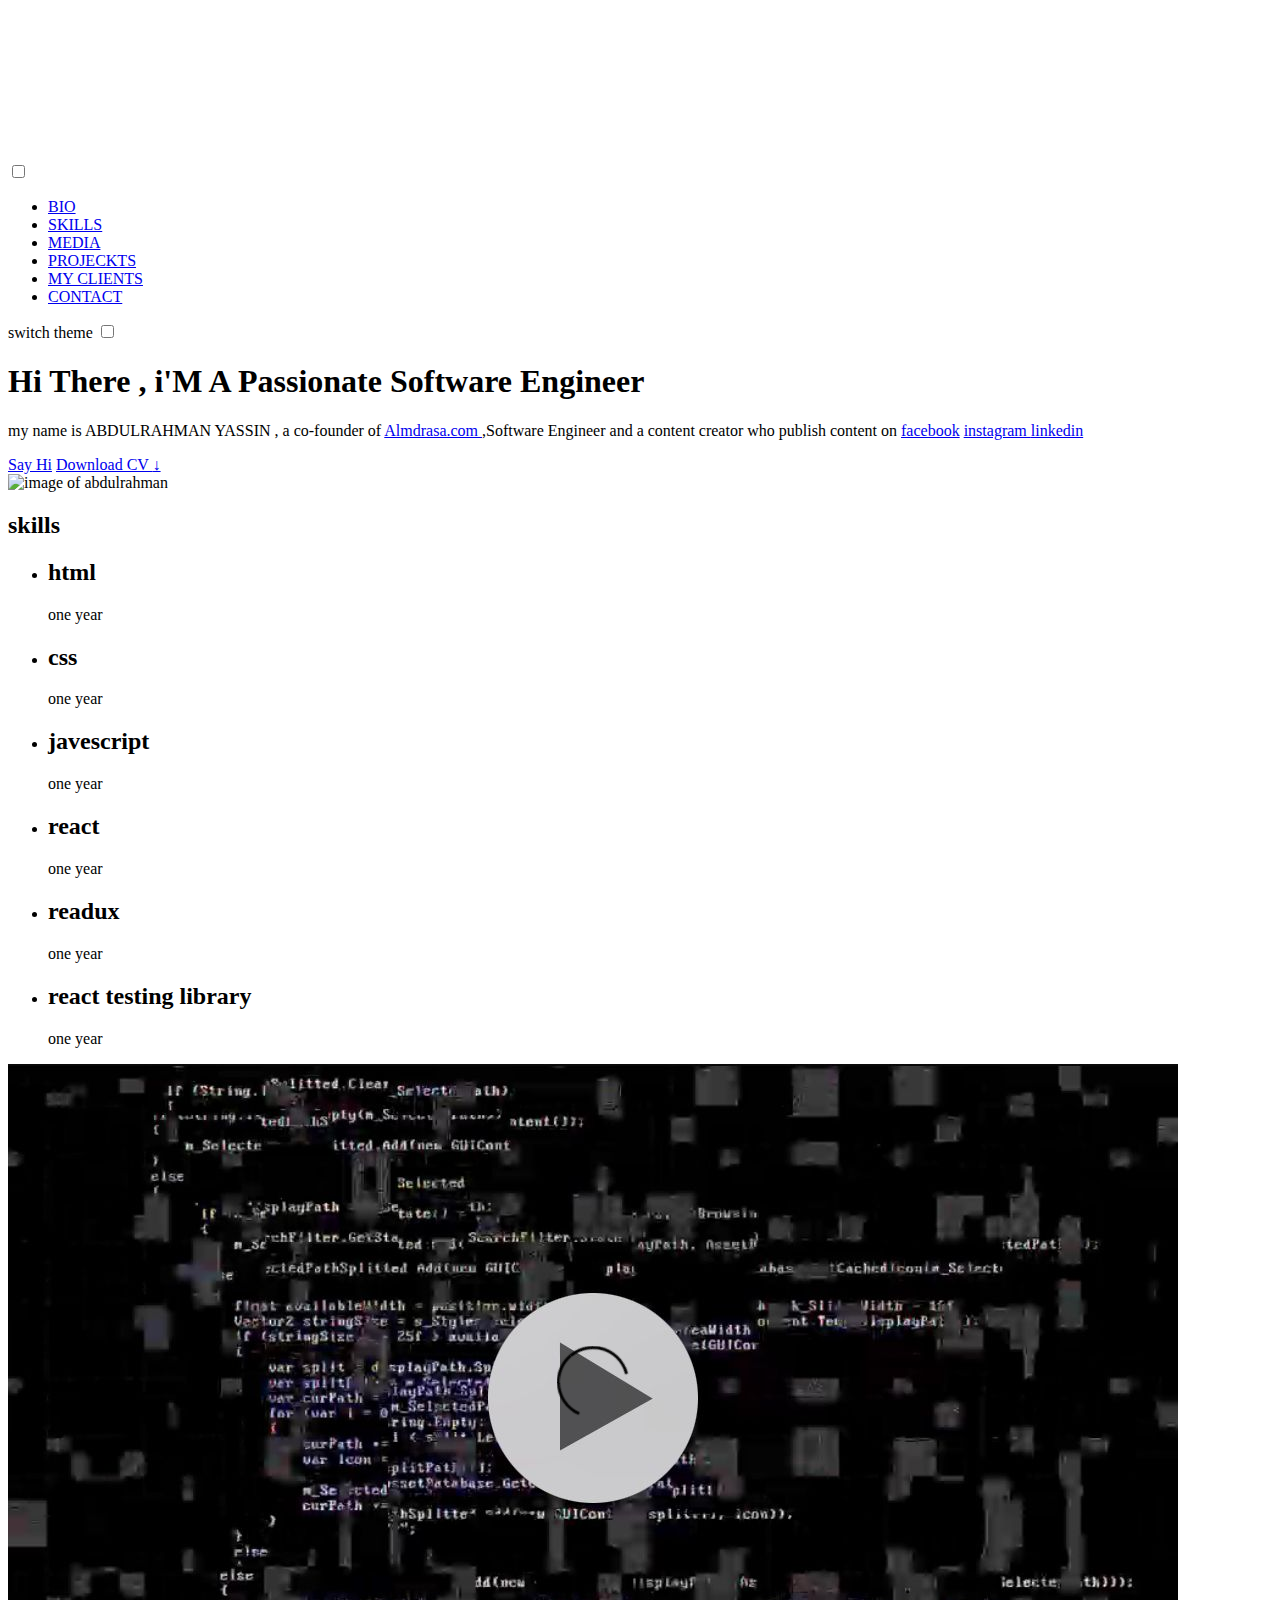
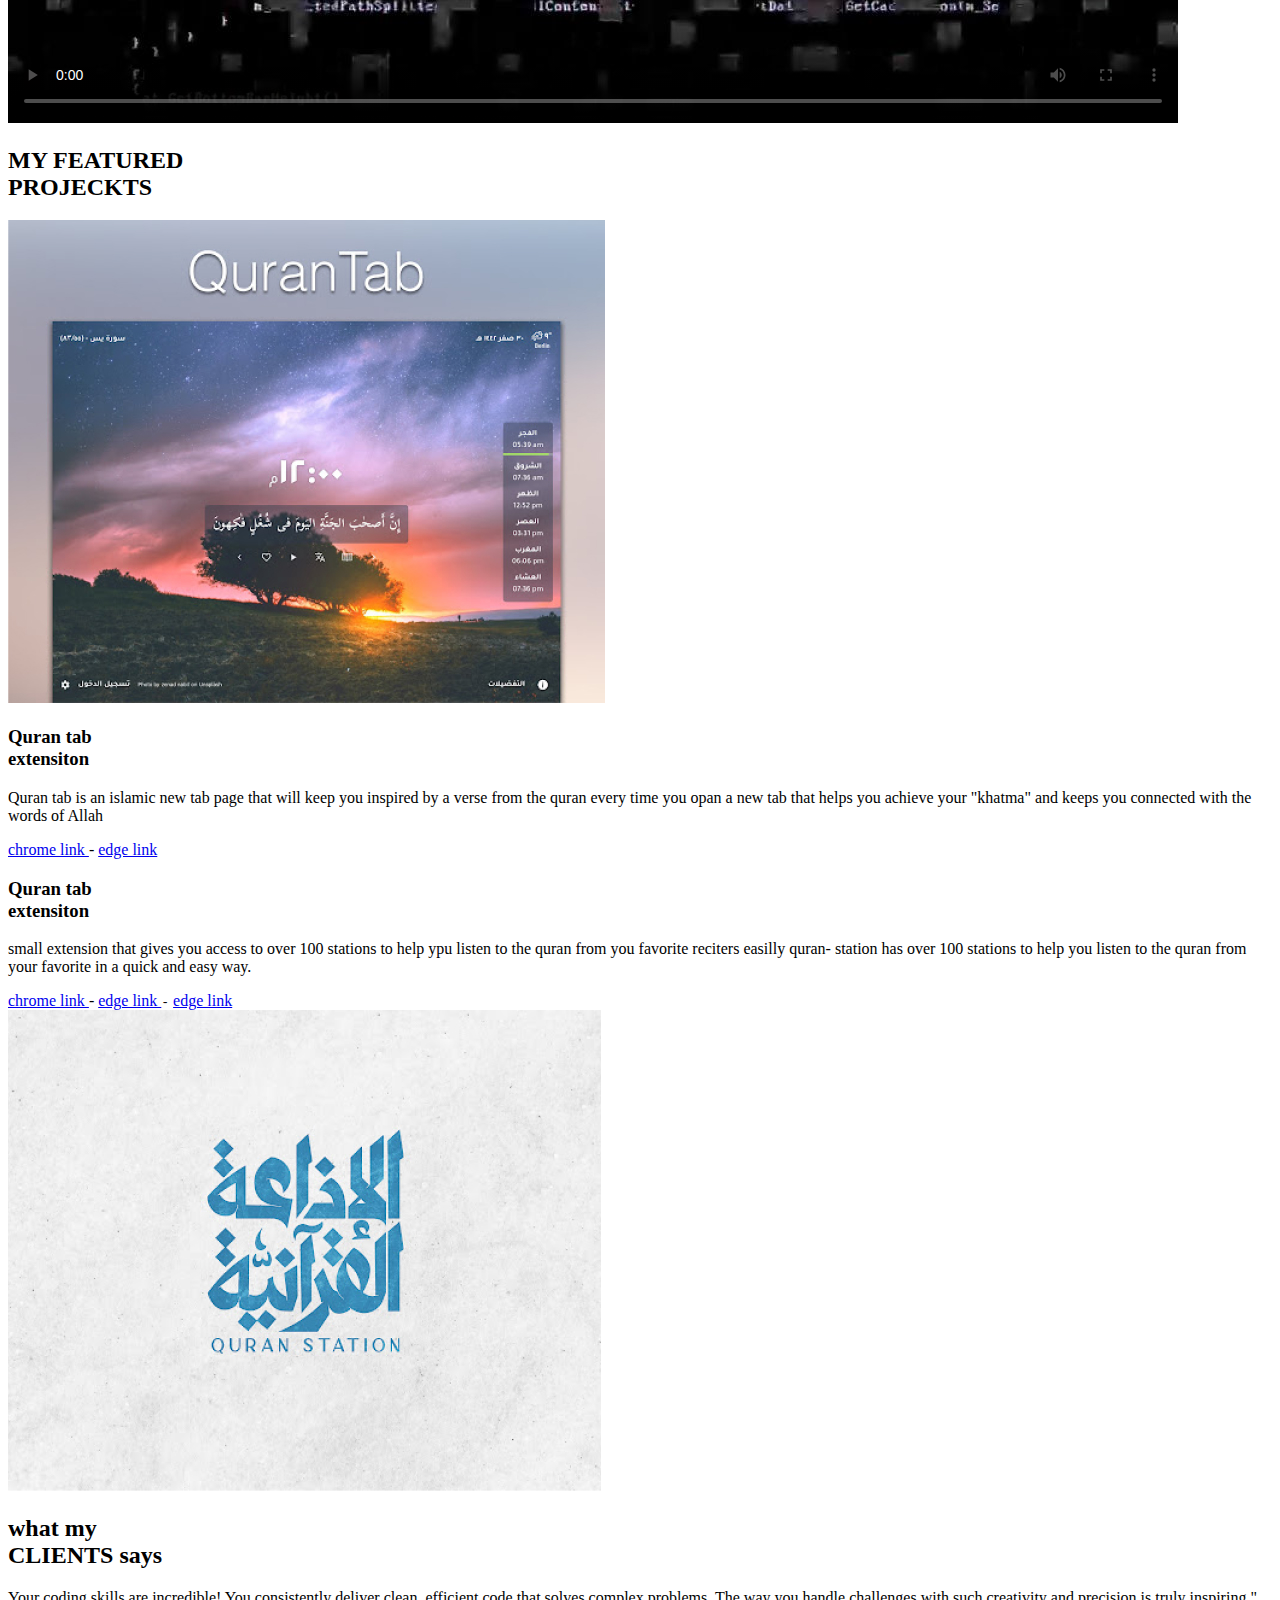
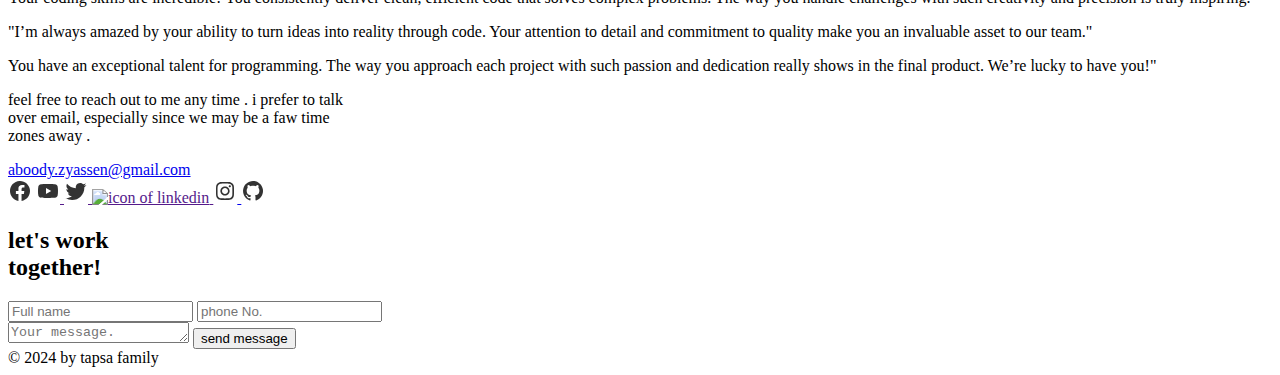
==== index.html @ ac99284f "initialization" ====
<!DOCTYPE html>
<html lang="en">
  <head>
    <meta
    <meta charset="UTF-8" />
    <meta name="viewport" content="width=device-width, initial-scale=1.0" />
    <link rel="preconnect" href="https://fonts.googleapis.com">
     <link rel="preconnect" href="https://fonts.gstatic.com" crossorigin="">
     <link <href="https://fonts.googleapis.com/css2?family=Poppins:wght@400;600&amp;family=Raleway:wght@400;500;600;700&amp;display=swap" rel="stylesheet">
    
     <title>ABDULRAHMANN YASSIN ADAM</title>
     <link rel="stylesheet" href="./style/style.css" />
  </head>
  <body>
    <div class="container">
      <video class="video-loop" autoplay loop muted>
      <source src="47802-451812879_tiny.mp4" type="video/mp4"/>
      </video>
      <header class="header">
        <label class="burger-menu" for="menu">
          <div class="burger-menu__bar"></div>
          <div class="burger-menu__bar"></div>
          <div class="burger-menu__bar"></div>
        </label>
        <input id="menu" class="burger-menu__checkbox" type="checkbox"/>

        <nav class="navigation">
          <ul class="navigation__list">
            <li><a href="#bio" class="navigation__link navigation__bio">BIO</a></li>
            <li><a href="#skills" class="navigation__link navigation__skills">SKILLS</a></li>
            <li><a href="#media" class="navigation__link navigation__media">MEDIA</a></li>
            <li><a href="#PROJECKTS" class="navigation__link navigation__PROJECKTS">PROJECKTS</a></li>
            <li><a href="#CLIENTS" class="navigation__link navigation__CLIENTS"> MY CLIENTS </a></li>
            <li><a href="#contact" class="navigation__link navigation__contact">CONTACT</a></li>
          </ul>
        </nav>


        <div class="toggle__title>
          <h3 class="toggle__title">switch theme</h3>
          <input id="toggle" class="toggle__checkbox" type="checkbox">
          <label class="toggle__label" for="toggle"></label>
        </div>
      </header>
      <section id="bio" class="bio section">
        <div class="bio__data">
        <h1 class="bio__heading"> Hi There , i'M A Passionate Software Engineer </h1>
        <p class="bio__opjective"> my name is <span class="bio__name">ABDULRAHMAN YASSIN </span>, a co-founder of <a href="https://almdrasa.com/" class="bio__almdrasa"> Almdrasa.com </a>
        ,Software Engineer and a content creator who publish content on 
        <a href="https://www.facebook.com/amooryc1?mibextid=LQQJ4d" class="bio__facebook">facebook</a>
        <a href="https://www.instagram.com/_3boil?igsh=enZqejF5NjlxZHA2&utm_source=qr" class="bio__instagram">instagram </a>
        <a href="#" class="bio__Linkedin">linkedin</a>
        </p>
        <a class="bio__links say-hi-link" href="#contact">Say Hi</a>
          <a class="bio__links find-out-link" href="./assets/mohamedAbusreaResume.pdf">
            Download CV <span class="bio__arrow">↓</span>
          </a>
      </div>
      <div class="bio__pic-content">
        <img class="bio__pic" src= "images/WhatsApp Image 2024-08-28 at 23.36.10_ee73be3b1222.png" alt= " image of abdulrahman"></div>
      </section>
      <section id="skills" class="section skills section--with-bg">
        <h2 class="h2-heading">skills</h2>

        <ul class="skills__list">
          <li class="skills_column">
            <h2 class="skills__title">html</h2>
            <span class="skills__years"> one year</span>
          </li>
          <li class="skills_column">
            <h2 class="skills__title">css</h2>
            <span class="skills__years"> one year</span>
          </li>
          <li class="skills_column">
            <h2 class="skills__title">javescript</h2>
            <span class="skills__years"> one year</span>
          </li>
          <li class="skills_column">
            <h2 class="skills__title">react</h2>
            <span class="skills__years"> one year</span>
          </li>
          <li class="skills_column">
            <h2 class="skills__title">readux</h2>
            <span class="skills__years"> one year</span>
          </li>
          <li class="skills_column">
            <h2 class="skills__title">react testing library</h2>
            <span class="skills__years"> one year</span>
          </li>
        </ul>

      </section>
      <section id="media" class="media section">
        <video class="media__video" src="images/27706-365890968_small.mp4" poster="WhatsApp Image 2024-09-02 at 07.08.14_af190441.jpg" controls >
          <source src="images/27706-365890968_small.mp4 " type="images/27706-365890968_small.mp4"></section>
        </video>
      </section>

      <section id="PROJECKTS" class="PROJECKTS section">
        <h2  class="h2-heading">  MY FEATURED <br> PROJECKTS  </h2>

        <div class="projeckts__main">
          <img src="project-1.jpg" alt="quran tab extensiton"/>
          <div class="projeckts__data">
            <h3 class="h3-heading"> Quran tab <br> extensiton</h3>
              <p class="projeckts__description">
                Quran tab is an islamic new tab page that will keep you inspired by a verse from the quran  every time
                 you opan a new tab that helps you achieve your "khatma" and keeps you connected with the words of Allah   
              </p>
              <a href="https://bit.ly/qt-chrome" class="projeckts__links" target="_blank" >chrome link </a>
              <span>-</span>
              <a href="https://bit.ly/qt-chrome" class="projeckts__links" target="_blank"> edge link </a>
          </div>
          <div class="projeckts__data">
            <h3 class="h3-heading"> Quran tab <br> extensiton</h3>
              <p class="projeckts__description">
               small extension that gives you access to over 100 stations to help ypu listen to the quran from you 
               favorite reciters easilly quran- station has over 100 stations to help you listen to the quran from your
               favorite in a quick and easy way.   
              </p>
              <a class="projeckts__link" href="https://bit.ly/qt-chrome" target="_blank" >chrome link </a>
              <span>-</span>
              <a class="projeckts__link" href="https://bit.ly/qt-firefox"  target="_blank"> edge link </a>
              <samp>-</samp>
              <a class="projeckts__link" href="https://bit.ly/quran-station-edge"  target="_blank"> edge link </a>
          </div>
          <img src="project-2.jpg" alt="quran station extensiton"/>
        </div>
      </section>
      <section id="CLIENTS" class="CLIENTS section section--with-bg" ><h2  class="h2-heading">  what my <br> CLIENTS says  </h2>
        <div class="CLIENTS__opinions">
          <div class="CLIENTS__wrappeer">
            <p class="CLIENTS__opinion">
              Your coding skills are incredible! You consistently deliver clean, efficient code that solves complex problems. The way you handle challenges with such creativity and precision is truly inspiring."
            </p>
            <p class="CLIENTS__opinion">
              "I’m always amazed by your ability to turn ideas into reality through code. Your attention to detail and commitment to quality make you an invaluable asset to our team."
            </p>
            <p class="CLIENTS__opinion">
              You have an exceptional talent for programming. The way you approach each project with such passion and dedication really shows in the final product. We’re lucky to have you!"
            </p>

            
          </div>
        </div>
      </section>

      <section id="contact" class="CLIENTS section">    
        <div>
          <p class="contact__description">
            feel free to reach out to me any time . i prefer to talk <br> over email, especially since
              we may be a faw time <br> zones away . 
          </p>

          <a class="contact__email" href="mailto::aboody.zyassen@gmail.com">aboody.zyassen@gmail.com</a>

          <div class="contact__socials">
            <a href="https://www.facebook.com/amooryc1?mibextid=LQQJ4d" class="contact__social">
              <img src="facebook.svg" alt=" icon of facebook"></a>
            <a href="" class="contact__social">
              <img src="youtube.svg" alt=" icon of youtube">
            </a>
            <a href="" class="contact__social">
              <img src="twitter.svg" alt=" icon of twitter">
            </a>
            <a href="" class="contact__social">
              <img src="linkedin.svg" alt=" icon of linkedin">
            </a>
            <a href="https://www.instagram.com/_3boil?igsh=enZqejF5NjlxZHA2&utm_source=qr" class="contact__social">
              <img src="instagram.svg" alt=" icon of instagram">
            </a>
            <a href="https://github.com/Tapsa210" class="contact__social">
              <img src="github.svg" alt=" icon of github">
            </a>
          </div>
        </div>

        <div class="contact__formcontent">
          <h2 class="h2-heading">
            let's work<br>
            together!
          </h2>
          <form action="resuilts.html">
            <div class="contact__inputs">
              <input class="contact__input" type="text" placeholder="Full name" name="full name" required/>
              <input class="contact__input" type="tel" placeholder="phone No." name="telephone" pattern="[0-9]{3}-[0-9]{4}-[0-9]{3}"/>
            </div>
            <textarea class="contact__input contact__textarea " name="dedication" id="dedication" rows="1" placeholder="Your message."></textarea>
            <input class="contact__button" type="submit" value="send message" required>
          </form>
        </div>   
      </section>

      <footer class="footer" >© 2024 by tapsa family</footer>
    </div>
  </body>
</html>
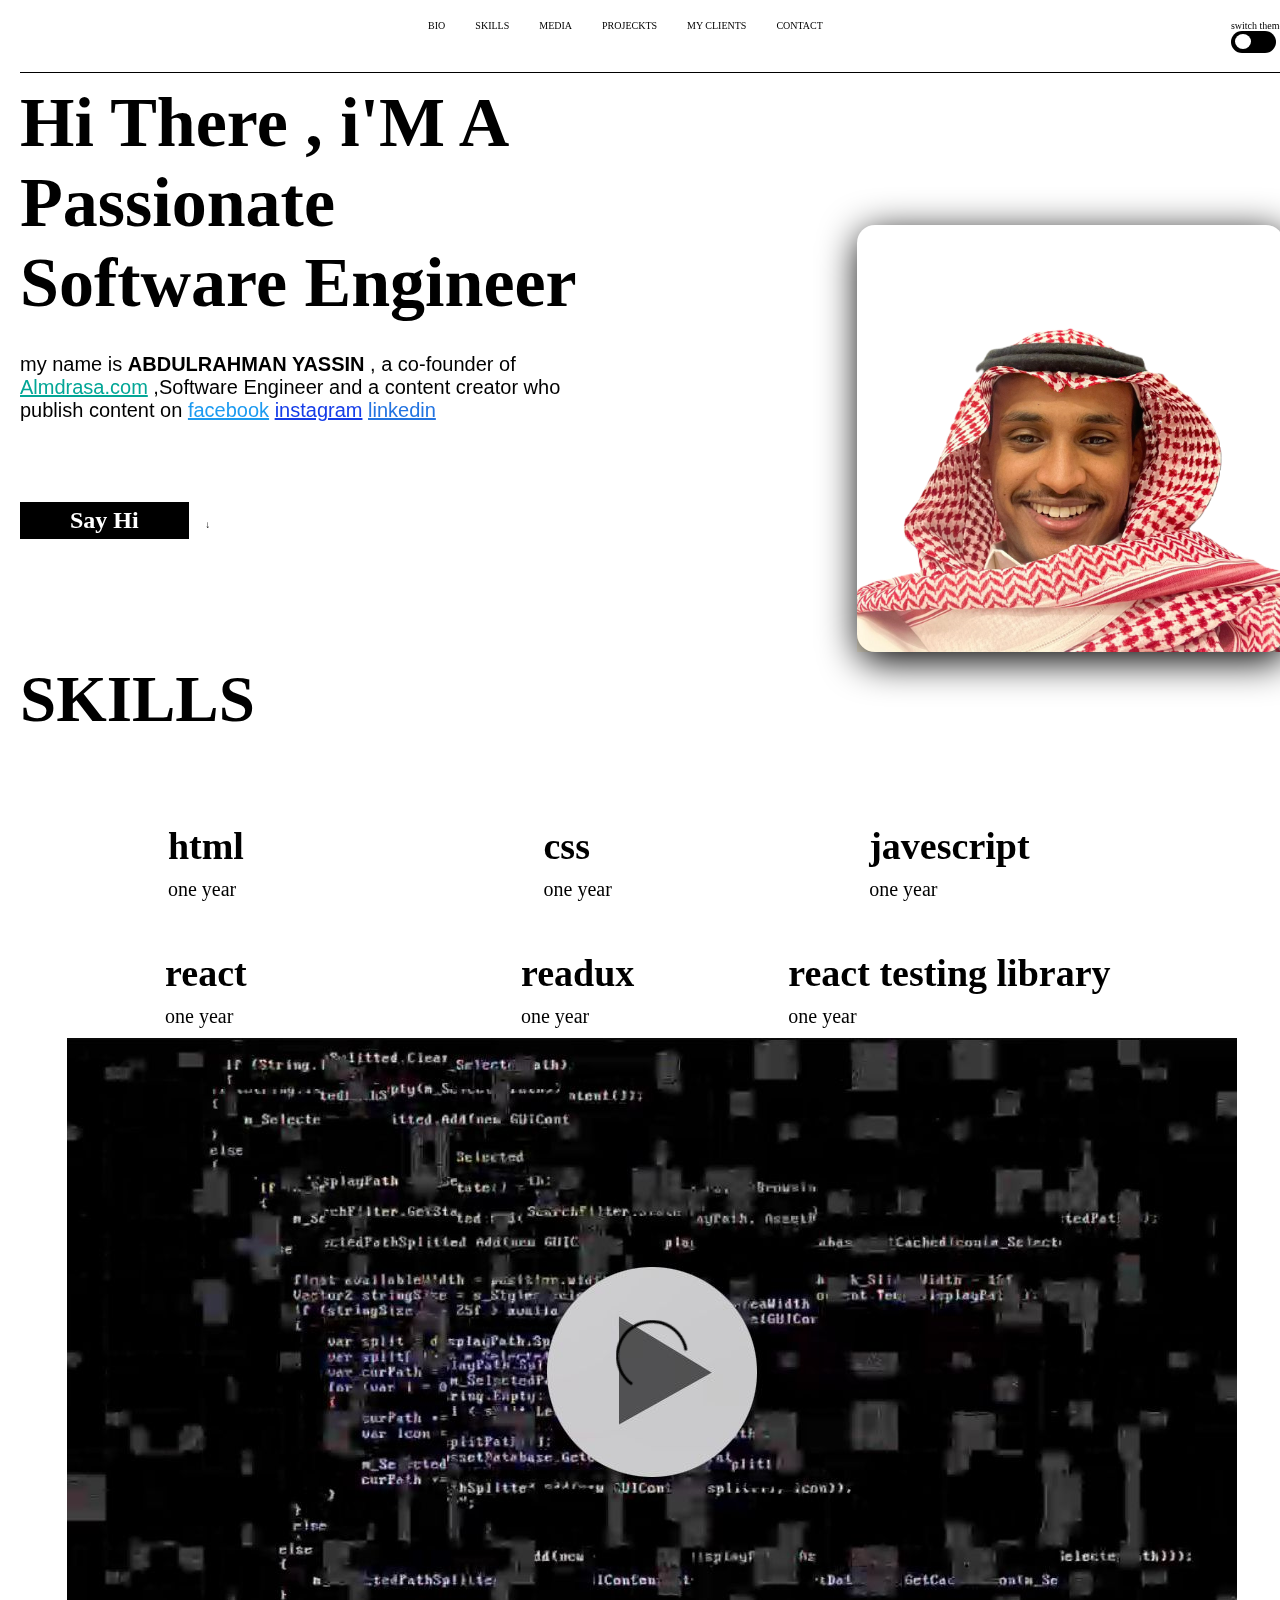
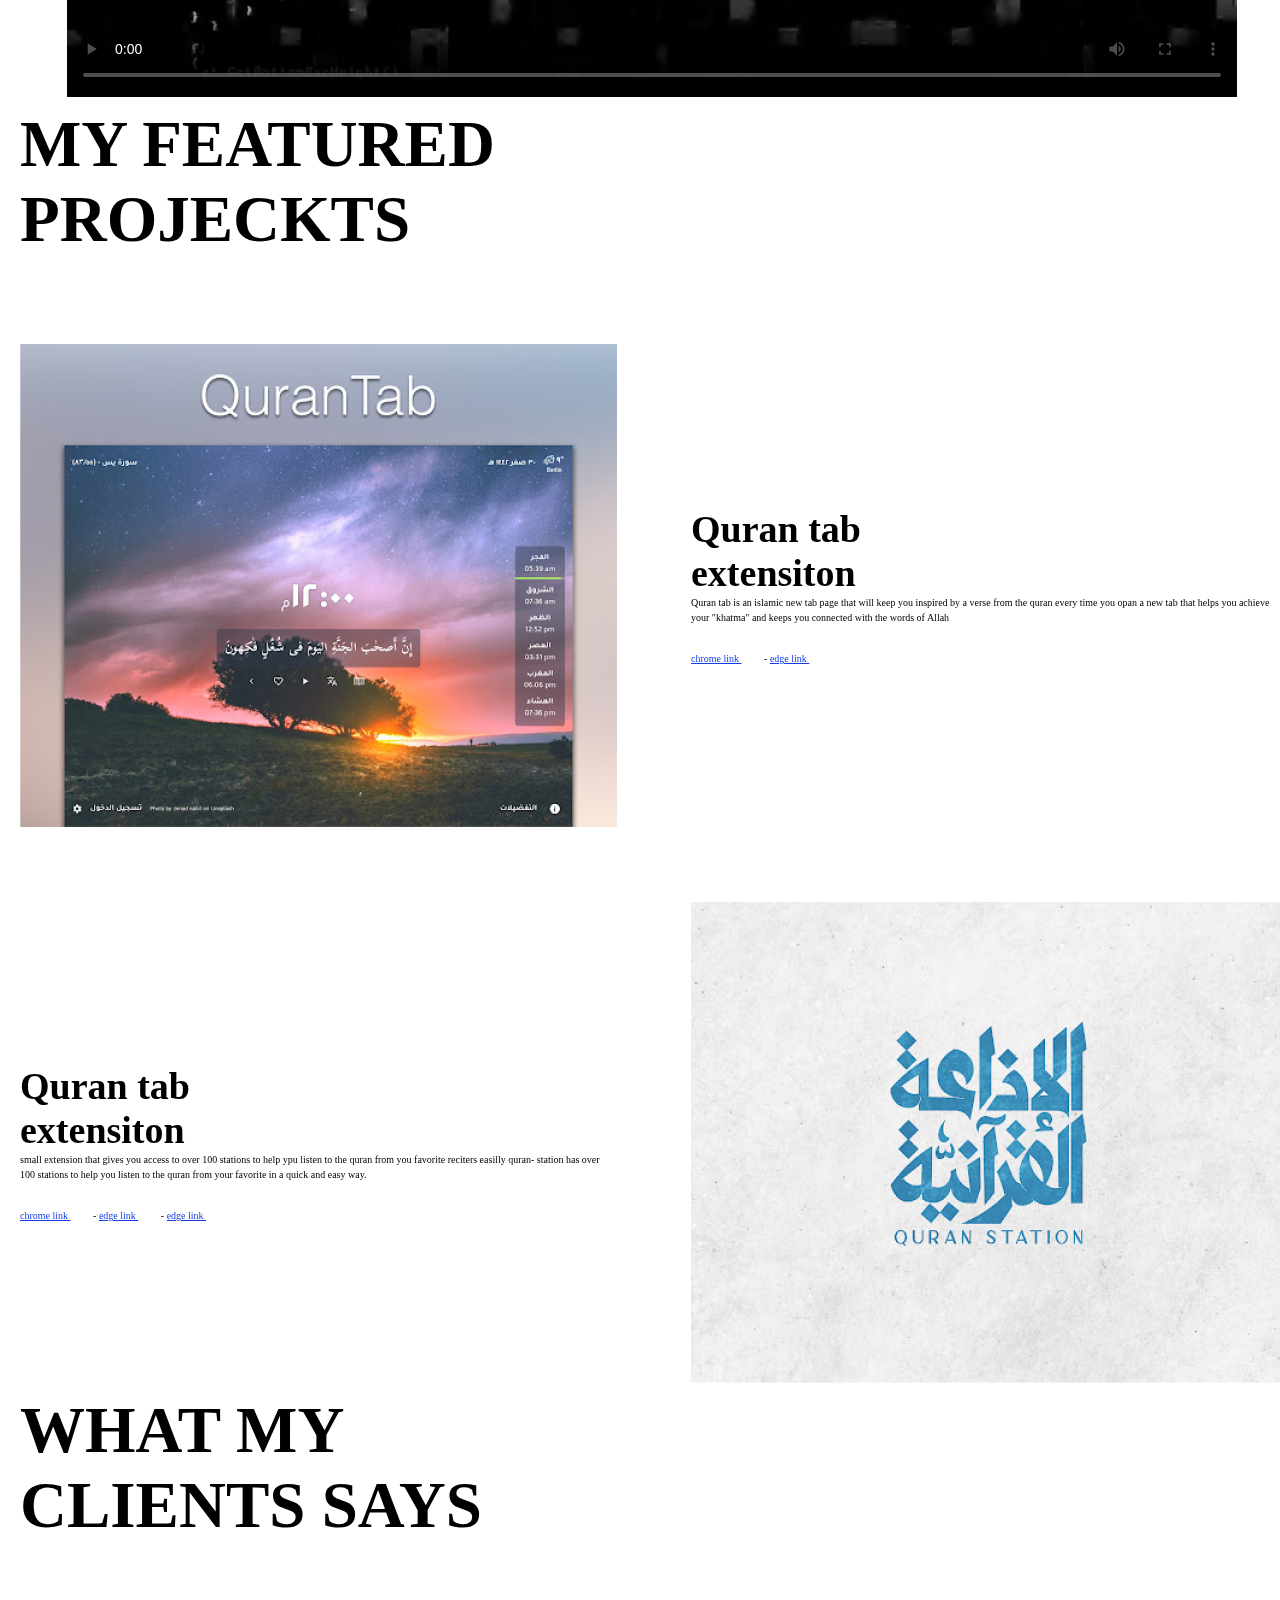
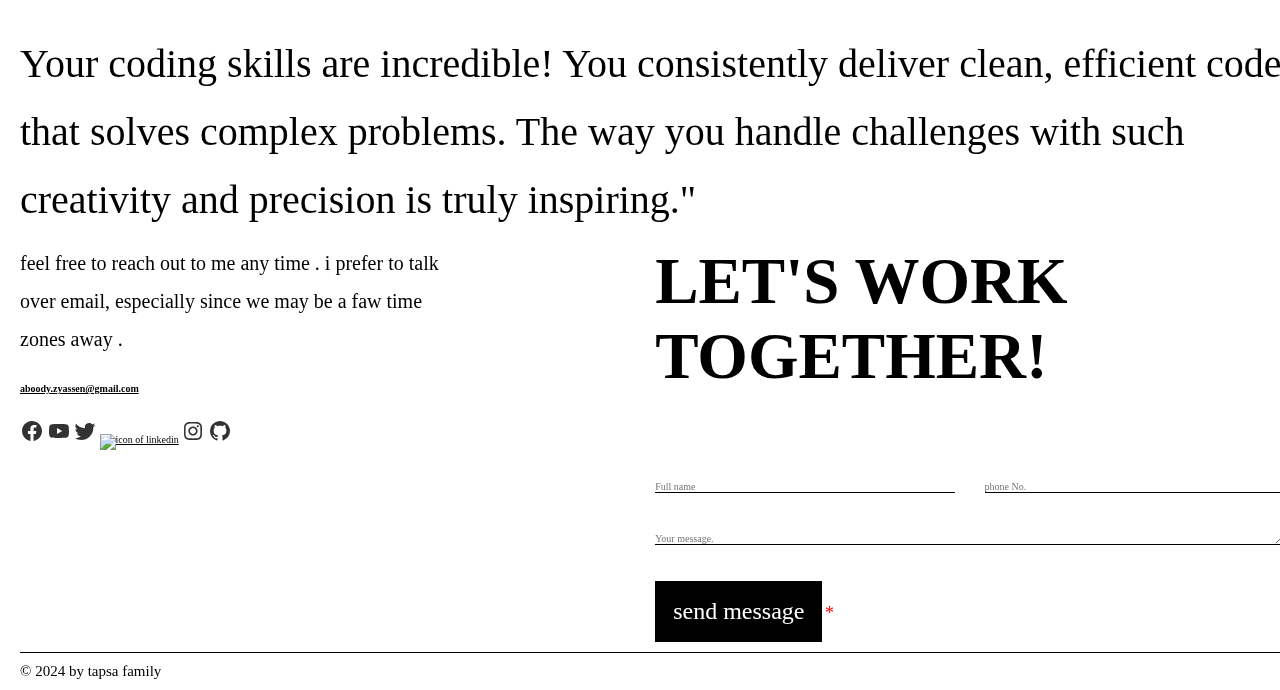
==== commit f643d686: "Update index.html" ====
--- a/index.html
+++ b/index.html
@@ -53,7 +53,7 @@
         </p>
         <a class="bio__links say-hi-link" href="#contact">Say Hi</a>
           <a class="bio__links find-out-link" href="./assets/mohamedAbusreaResume.pdf">
-            Download CV <span class="bio__arrow">↓</span>
+           <a Download CV   href="file:///C:/Users/osama/Desktop/ADAM.CV.pdf"> <span class="bio__arrow">↓</span>
           </a>
       </div>
       <div class="bio__pic-content">
@@ -194,4 +194,4 @@
       <footer class="footer" >© 2024 by tapsa family</footer>
     </div>
   </body>
-</html>+</html>
--- a/style/style.css
+++ b/style/style.css
@@ -0,0 +1,695 @@
+:root {
+  --container-width: 119rem;
+  --gutter: 2rem;
+  --color-black: #000;
+  --color-white: #fff;
+  --color-blue: #2374e1;
+  --color-light-blue: #1d9bf0;
+  --color-dark-blue: #0a66c2;
+  --color-darker-blue: #143ce8;
+  --color-red: #ff0000;
+  --color-green: #03a696;
+  --color-grey: #f6f6f6;
+  --color-dark-green: #42959b;
+  --color-background: var(--color-white);
+  --color-text: var(--color-black);
+  --color-box-img: var(--color-black);
+  --color-link-bg: var(--color-black);
+  --color-input-border: var(--color-black);
+  --font-family-raleway: "Raleway", sans-serif;
+  --font-family-poppins: "Poppins", sans-serif;
+  --font-weight-regular: 400;
+  --font-weight-medium: 500;
+  --font-weight-semi-bold: 600;
+  --font-weight-bold: 700;
+  --font-size-70: 7rem;
+  --font-size-65: 6.5rem;
+  --font-size-40: 4rem;
+  --font-size-38: 3.8rem;
+  --font-size-24: 2.4rem;
+  --font-size-22: 2.2rem;
+  --font-size-20: 2rem;
+  --font-size-18: 1.8rem;
+  --font-size-15: 1.5rem;
+  --transition-timing: 0.3s;
+}
+
+* {
+  margin: 0;
+  padding: 0;
+  font: inherit;
+}
+
+*,
+*::before,
+*::after {
+  box-sizing: border-box;
+}
+
+a {
+  color: inherit;
+  display: inline-block;
+}
+
+button {
+  background-color: transparent;
+  border: none;
+  cursor: pointer;
+  border: 0;
+}
+
+ul,
+ol {
+  list-style: none;
+}
+
+.html {
+  font-size: 63.5%;
+  scroll-behavior: smooth;
+  scroll-padding-top: 11rem;
+}
+body,
+[type="submit"] {
+  font-size: 1.6rem;
+  font-size: var(--font-family-ralewy);
+  background-color: var(--color-background);
+  color: var(--color-text);
+  border: 0;
+}
+.container {
+  display: grid;
+  row-gap: 1rem;
+  margin: 0 auto;
+  max-width: calc(var(--container-width)+ calc(var(--gutter) * 2));
+  padding-inline: var(--gutter);
+}
+.video-loop {
+  position: fixed;
+  top: 0;
+  left: 0;
+  min-width: 100%;
+  min-height: 100%;
+  opacity: 0.08;
+  z-index: -1;
+}
+
+.section {
+  position: relative;
+  display: grid;
+  grid-template-columns: repeat(2, auto);
+  align-items: start;
+}
+
+.section--wiht-bg {
+  /*display: grid;*/
+  padding: 11rem 0;
+}
+
+.section--wiht-bg::before {
+  /*display: grid;*/
+  content: "";
+  position: absolute;
+  height: 100%;
+  width: 100vw;
+  background-color: var(--color-grey #f6f6f6);
+  justify-self: center;
+  z-index: -1;
+}
+
+.h2-heading {
+  font-size: var(--font-size-65);
+  font-weight: var(--font-weight-bold);
+  grid-column: 1/-1;
+  margin-bottom: 8.7rem;
+  text-transform: uppercase;
+}
+
+.h3-heading {
+  font-size: var(--font-size-38);
+  font-weight: var(--font-weight-bold);
+  grid-column: 1/-1;
+  margin-bottom: 2.5 rem;
+}
+
+/*.header {
+      position: relative;
+      padding: 1rem 0 ;
+      display: flex;
+      justify-content: center;
+
+  }
+  .header::before {
+      content: "";
+      position: absolute;
+      height: 100%;
+      width:100vw;
+      border-bottom: 0.1rem solid var(--color-input-border);
+  }*/
+/*end global styles*/
+.header {
+  padding: 2rem 0;
+  position: sticky;
+  top: 0;
+  display: flex;
+  justify-content: space-between;
+  z-index: 1;
+  background-color: var(--color-background);
+}
+
+.header::before {
+  content: "";
+  position: absolute;
+  bottom: 0;
+  width: 100vw;
+  height: 0.1rem;
+  border-bottom: 0.1rem solid var(--color-input-border);
+  z-index: -1;
+  background-color: var(--color-background);
+}
+
+.navigation {
+  transition: var(--transition-timing);
+}
+
+.navigation__list {
+  display: flex;
+  gap: 3rem;
+}
+
+.navigation__link:link,
+.navigation__link:visited {
+  text-decoration: none;
+  font-weight: var(--font-weight-medium);
+}
+
+.navigation__link:hover,
+.navigation__link:active {
+  text-decoration: underline;
+  color: var(--color-text);
+}
+
+.container:has(#bio:target) .navigation__bio {
+  color: var(--color-blue);
+  text-decoration: underline;
+  font-weight: var(--font-weight-bold);
+}
+
+.container:has(#skills:target) .navigation__skills,
+.container:has(#media:target) .navigation__media,
+.container:has(#PROJECKTS:target) .navigation__PROJECKTS,
+.container:has(#CLIENTS:target) .navigation__CLIENTS,
+.container:has(#contact:target) .navigation__contact,
+.container:has(#bio:target) .navigation__bio {
+  color: var(--color-dark-green);
+  text-decoration: underline;
+  font-weight: var(--font-weight-bold);
+}
+
+.burger-menu__checkbox {
+  display: none;
+}
+
+.header {
+  padding: 2rem 0;
+  position: sticky;
+  top: 0;
+  display: flex;
+  justify-content: space-between;
+  z-index: 1;
+  background-color: var(--color-background);
+}
+
+.header::before {
+  content: "";
+  position: absolute;
+  bottom: 0;
+  width: 100vw;
+  height: 0.1rem;
+  border-bottom: 0.1rem solid var(--color-input-border);
+  z-index: -1;
+  background-color: var(--color-background);
+}
+
+.navigation {
+  transition: var(--transition-timing);
+}
+
+.navigation__list {
+  display: flex;
+  gap: 3rem;
+}
+
+.navigation__link:link,
+.navigation__link:visited {
+  text-decoration: none;
+  font-weight: var(--font-weight-medium);
+}
+
+.navigation__link:hover,
+.navigation__link:active {
+  text-decoration: underline;
+  color: var(--color-text);
+}
+
+.container:has(#bio:target) .navigation__bio {
+  color: var(--color-blue);
+  text-decoration: underline;
+  font-weight: var(--font-weight-bold);
+}
+
+.container:has(#skills:target) .navigation__skills,
+.container:has(#media:target) .navigation__media,
+.container:has(#PROJECKTS:target) .navigation__PROJECKTS,
+.container:has(#CLIENTS:target) .navigation__CLIENTS,
+.container:has(#contact:target) .navigation__contact,
+.container:has(#bio:target) .navigation__bio {
+  color: var(--color-dark-green);
+  text-decoration: underline;
+  font-weight: var(--font-weight-bold);
+}
+
+.burger-menu__checkbox {
+  display: none;
+}
+
+/* 1rem = 10px */
+html {
+  font-size: 10px;
+}
+
+.toggle {
+  display: flex;
+  gap: 1rem;
+  margin-left: auto;
+}
+
+.toggle__title {
+  font-weight: var(--font-weight-medium);
+  font-size: var(--font-size-18);
+}
+
+.toggle__checkbox {
+  display: none;
+}
+
+.toggle__label {
+  display: block;
+  position: relative;
+  background-color: var(--color-black);
+  border-radius: 1.5rem;
+  width: 4.5rem;
+  height: 2.2rem;
+  cursor: pointer;
+  padding: 0.3rem 0.4rem;
+  transition: 0.3s;
+}
+
+.toggle__label::after {
+  content: "";
+  width: 1.6rem;
+  height: 1.5rem;
+  border-radius: 50%;
+  display: block;
+  background-color: var(--color-white);
+  transition: 0.3s;
+}
+
+.toggle__checkbox:checked + .toggle__label {
+  background-color: var(--color-white);
+}
+
+.toggle__checkbox:checked + .toggle__label::after {
+  transform: translateX(2.1rem);
+  background-color: var(--color-dark-green);
+}
+
+.bio {
+  -moz-column-gap: 7.4rem;
+  column-gap: 7.4rem;
+  grid-template-columns: repeat(2, 1fr);
+  row-gap: 0;
+}
+
+.bio__heading {
+  font-size: var(--font-size-70);
+  font-weight: var(--font-weight-bold);
+}
+
+.bio__opjective {
+  font-family: var(--font-family-poppins);
+  font-weight: var(--font-weight-reguler);
+  font-size: var(--font-size-20);
+  margin: 3rem 0 8rem;
+}
+
+.bio__name {
+  font-weight: var(--font-weight-bold);
+}
+
+.bio__almdrasa {
+  color: var(--color-green);
+}
+
+.bio__facebook {
+  color: var(--color-light-blue);
+}
+
+.bio__instagram {
+  color: var(--color-darker-blue);
+}
+
+.bio__Linkedin {
+  color: var(--color-blue);
+}
+
+.bio__links {
+  font-size: 2.4rem;
+  font-weight: var(--font-weight-semi-bold);
+  text-decoration: none;
+}
+
+.say-hi-link {
+  background-color: var(--color-black);
+  color: var(--color-white);
+  padding: 0.5rem 5rem;
+}
+
+.find-out-link {
+  padding: 0.7rem 0;
+  margin-inline-start: 1.4rem;
+}
+
+@keyframes jump {
+  0% {
+    transform: translateY(0.5rem);
+  }
+  35% {
+    transform: translateY(-0.5rem);
+  }
+  70% {
+    transform: translateY(0.5rem);
+  }
+  100% {
+    transform: translateY(0);
+  }
+}
+.bio__arrow {
+  display: inline-block;
+  animation: jump 1s infinite alternate ease-in-out;
+}
+
+.bio__pic-content {
+  display: flex;
+  position: relative;
+  align-items: flex-end;
+  justify-self: end;
+}
+
+.bio__pic-content::before {
+  content: "";
+  position: absolute;
+  /* background-color: var(--color-box-img);*/
+  width: 100%;
+  height: 42.7rem;
+  z-index: 1.8rem;
+  border-radius: 1.8rem;
+  box-shadow: 2.17543px 8.7017px 38.0699px rgb(0, 0, 0);
+}
+
+.bio__pic {
+  width: 42.7rem;
+}
+
+.skills__list {
+  display: grid;
+  grid-template-columns: repeat(3, 1fr);
+  row-gap: 5rem;
+  justify-items: center;
+}
+
+.skills__item {
+  transition: var(--transition-timing);
+  -webkit-user-select: none;
+  -moz-user-select: none;
+  user-select: none;
+}
+
+.skills__title {
+  font-size: var(--font-size-38);
+  font-weight: var(--font-weight-semi-bold);
+}
+
+.skills__years {
+  display: inline-block;
+  font-size: var(--font-size-20);
+  margin-top: 1rem;
+}
+
+.skills__column:hover {
+  text-shadow: 0 0 2px var(--color-dark-green);
+}
+
+.media {
+  align-items: center;
+  justify-content: center;
+}
+
+.media__video {
+  max-width: 100%;
+}
+
+.projeckts__main {
+  display: grid;
+  grid-template-columns: repeat(2, 1fr);
+  -moz-column-gap: 7.4rem;
+  column-gap: 7.4rem;
+  row-gap: 7.5rem;
+}
+
+.projeckts__lmg {
+  box-shadow: 0 0 0.5rem rgb(0, 0, 0);
+  max-width: 100%;
+}
+
+.projeckts__data {
+  align-self: center;
+}
+
+.projeckts__description {
+  line-height: 1.5;
+}
+
+.projeckts__link {
+  color: var(--color-darker-blue);
+  font-weight: var(--font-family-poppins);
+  font-weight: var(--font-weight-medium);
+  margin-top: 2.3rem;
+}
+
+.projeckts__links {
+  color: var(--color-darker-blue);
+  font-weight: var(--font-family-poppins);
+  font-weight: var(--font-weight-medium);
+  margin-top: 2.3rem;
+}
+
+.projeckts__link::after {
+  content: "";
+  display: inline-block;
+  width: 1.4rem;
+  height: 1.4rem;
+  background-image: url("external-icon.png");
+  background-size: contain;
+  margin-left: 0.6rem;
+}
+
+.projeckts__links::after {
+  content: "";
+  display: inline-block;
+  width: 1.4rem;
+  height: 1.4rem;
+  background-image: url("external-icon.png");
+  background-size: contain;
+  margin-left: 0.6rem;
+}
+
+.CLIENTS__opinions {
+  grid-column: 1/-1;
+  font-size: var(--font-size-40);
+  line-height: 1.7;
+}
+
+.CLIENTS__wrappeer {
+  display: flex;
+  overflow-x: auto;
+  scroll-snap-type: x mandatory;
+}
+
+.CLIENTS__opinion {
+  flex-basis: 100%;
+  flex-shrink: 0;
+  scroll-snap-align: start;
+}
+
+.contact {
+  grid-template-columns: repeat(2, 1fr);
+  -moz-column-gap: 20rem;
+  column-gap: 20rem;
+  align-items: center;
+}
+
+.contact__description {
+  font-size: var(--font-size-20);
+  line-height: 1.9;
+}
+
+.contact__email {
+  font-weight: var(--font-weight-bold);
+  margin: 2.5rem 0;
+}
+
+.contact__social {
+  transition: var(--transition-timing);
+}
+
+.contact__social:hover {
+  transform: scale(1.2);
+}
+
+.contact__inputs {
+  display: flex;
+  gap: 3rem;
+}
+
+.contact__input {
+  border: 0;
+  outline: 0;
+  border-bottom: 0.1rem solid var(--color-input-border);
+  flex: 1;
+}
+
+.contact__textarea {
+  width: 100%;
+  margin-top: 4rem;
+}
+
+.contact__button {
+  border: 0;
+  background-color: var(--color-link-bg);
+  color: var(--color-white);
+  padding: 1.7rem 1.8rem;
+  font-weight: var(--font-weight-medium);
+  font-size: var(--font-size-24);
+  margin-top: 3.4rem;
+}
+
+form:invalid::after {
+  content: "*";
+  font-size: var(--font-size-18);
+  color: #ff0000;
+}
+
+.footer {
+  padding: 1rem 0;
+  font-size: var(--font-size-15);
+  border-top: 0.1rem solid var(--color-black);
+}
+
+html:has(.toggle__checkbox:checked) {
+  --color-background: var(--color-black);
+  --color-text: var(--color-white);
+  --color-box-img: var(--color-green);
+  --color-link-bg: var(--color-green);
+  --color-input-border: var(--color-white);
+  --color-grey: #000000;
+}
+
+@media (mix-width: 1000px) {
+  html {
+    font-size: 8px;
+  }
+}
+@media (max-width: 800px) {
+  .container {
+    row-gap: 8rem;
+  }
+  .section {
+    grid-template-columns: 1fr;
+  }
+  .bio__pic-content {
+    grid-row: 1;
+    justify-self: center;
+    margin-bottom: 4rem;
+  }
+  .skills__list {
+    grid-template-columns: repeat(2, 1fr);
+  }
+  .projeckts__data:nth-of-type(2) {
+    order: 1;
+  }
+  .projeckts__main {
+    grid-template-columns: 1fr;
+    row-gap: 6rem;
+    justify-items: center;
+  }
+  .CLIENTS__opinion {
+    font-size: var(--font-size-24);
+  }
+  .contact__formConteent {
+    order: -1;
+  }
+}
+@media (max-width: 500px) {
+  .header {
+    padding: 0;
+  }
+  .header::before {
+    z-index: -1;
+  }
+  .bio__pic {
+    width: 100%;
+  }
+  .burger-menu {
+    display: flex;
+    flex-direction: column;
+    cursor: pointer;
+    gap: 0.75rem;
+    z-index: 0;
+    align-self: center;
+  }
+  .burger-menu__bar {
+    height: 0.3rem;
+    width: 4.375rem;
+    background-color: var(--color-text);
+    transition: var(--transition-timing);
+  }
+  .header:has(.burger-menu__checkbox:checked) .burger-menu__bar:nth-child(1) {
+    transform: translateY(10px) rotate(40deg);
+  }
+  .header:has(.burger-menu__checkbox:checked) .burger-menu__bar:nth-child(2) {
+    opacity: 0;
+    visibility: hidden;
+  }
+  .header:has(.burger-menu__checkbox:checked) .burger-menu__bar:nth-child(3) {
+    transform: translateY(-10px) rotate(-40deg);
+  }
+  .burger-menu__checkbox:checked + .navigation {
+    top: 100%;
+  }
+  .navigation {
+    position: absolute;
+    /*width: 100vw;*/
+    /*background-color: var(--color-white);*/
+    top: 0;
+    padding: 3rem 0;
+    border-bottom: 0.1rem solid var(--color-text);
+    z-index: -1;
+  }
+  .navigation__list {
+    justify-content: center;
+  }
+  .toggle {
+    padding: 3rem 0;
+    z-index: 1;
+  }
+} /*# sourceMappingURL=style.css.map */
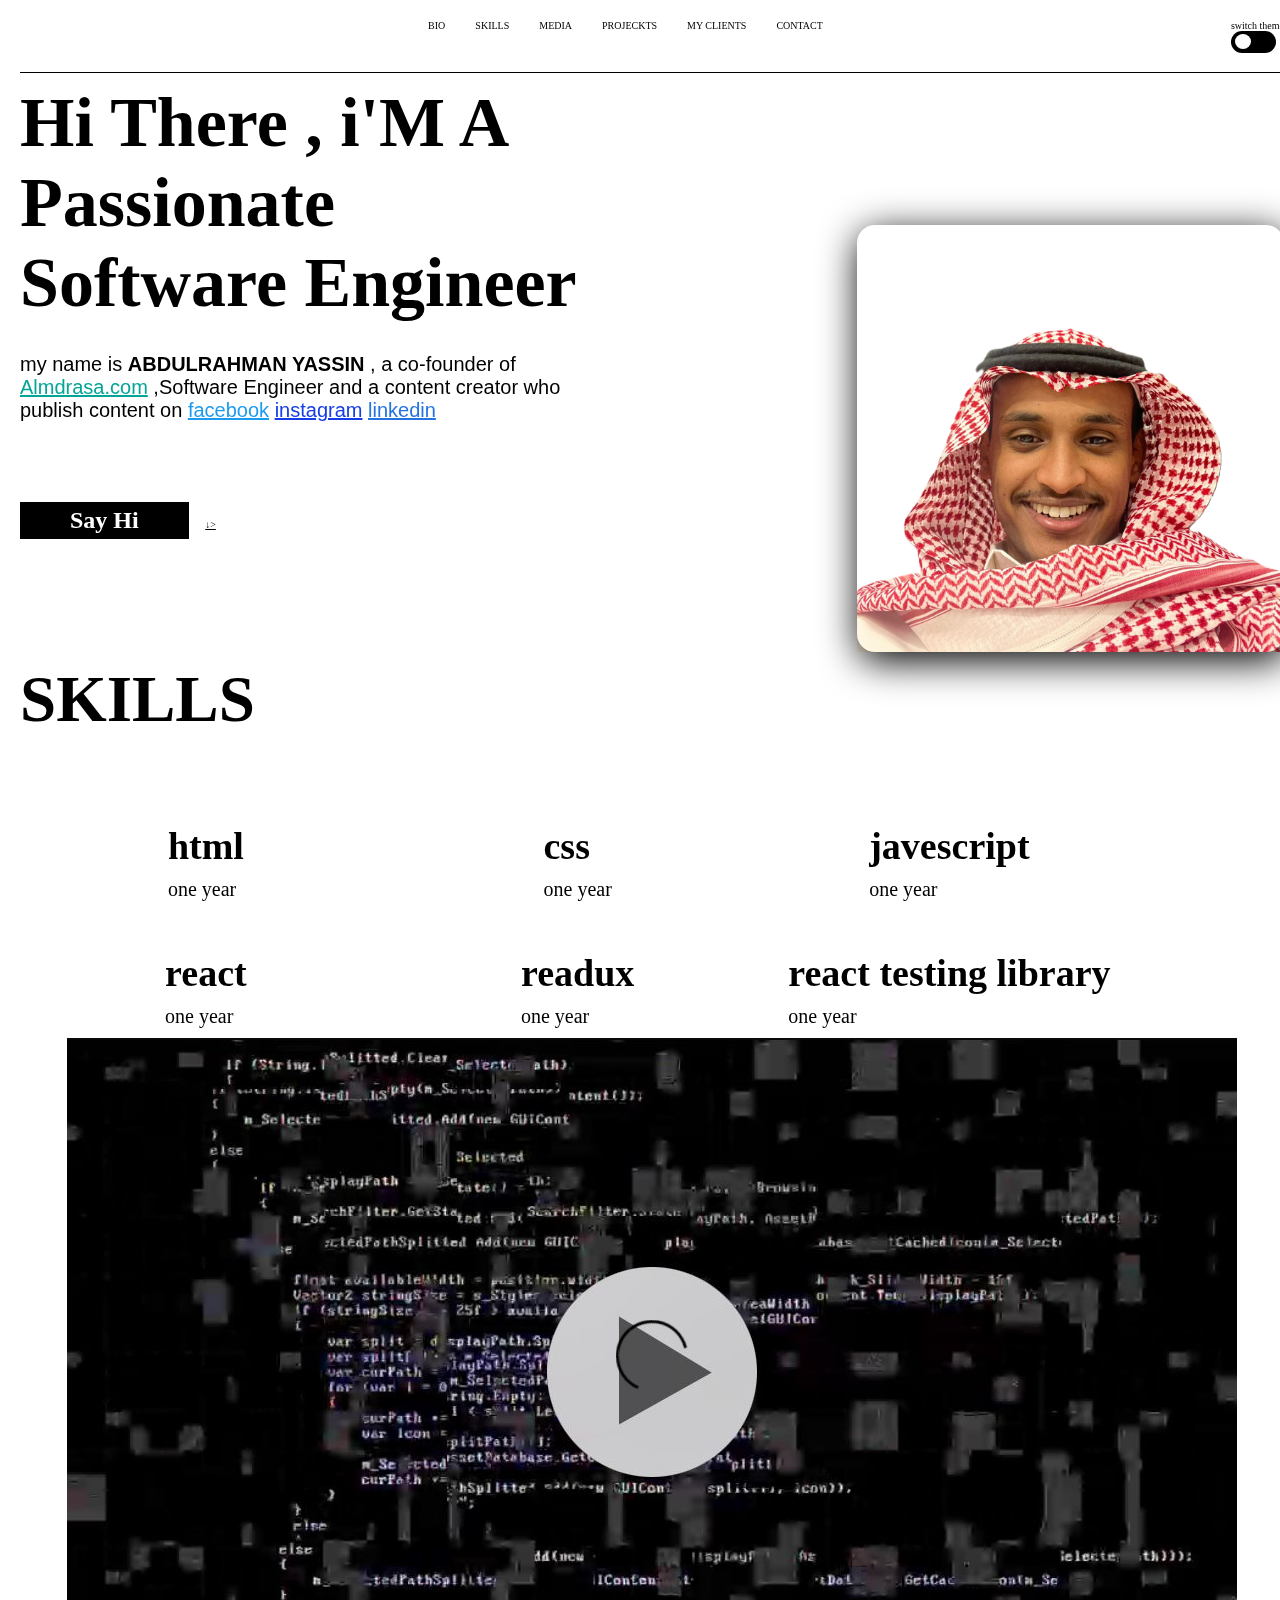
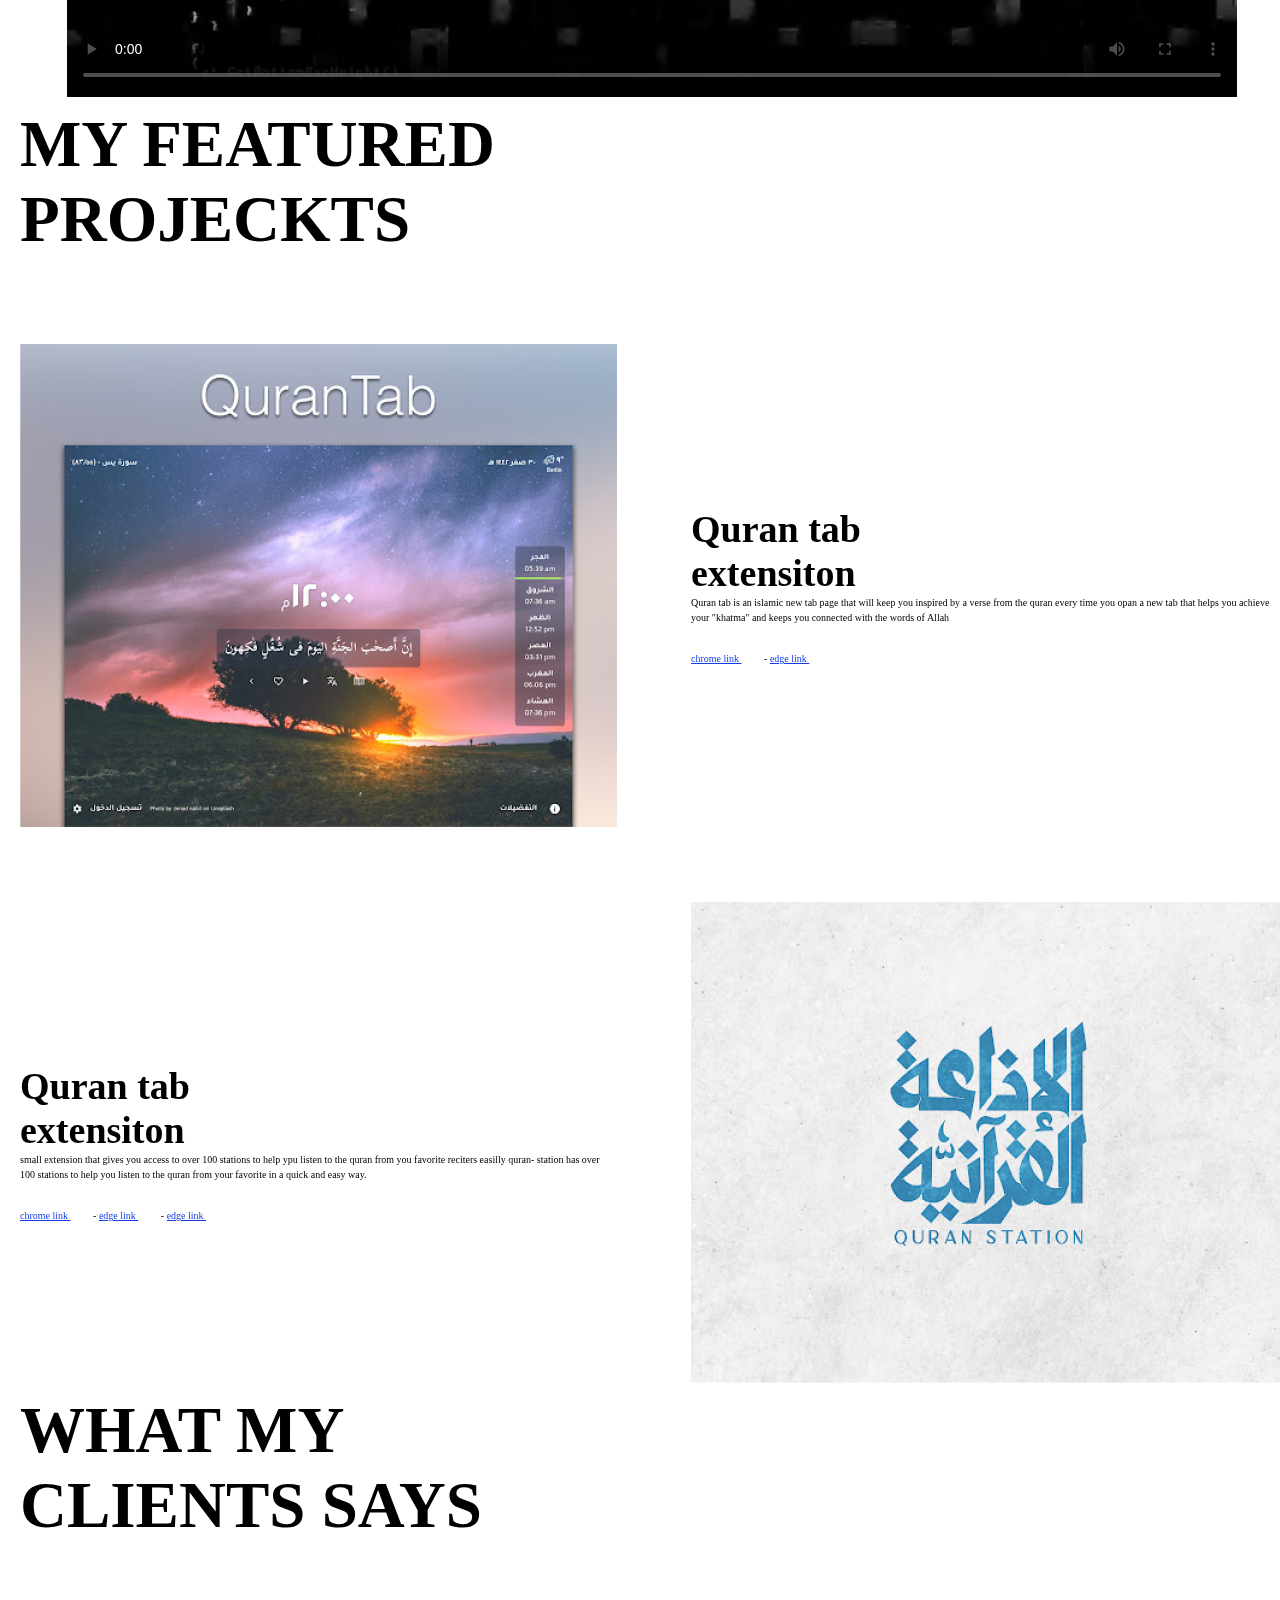
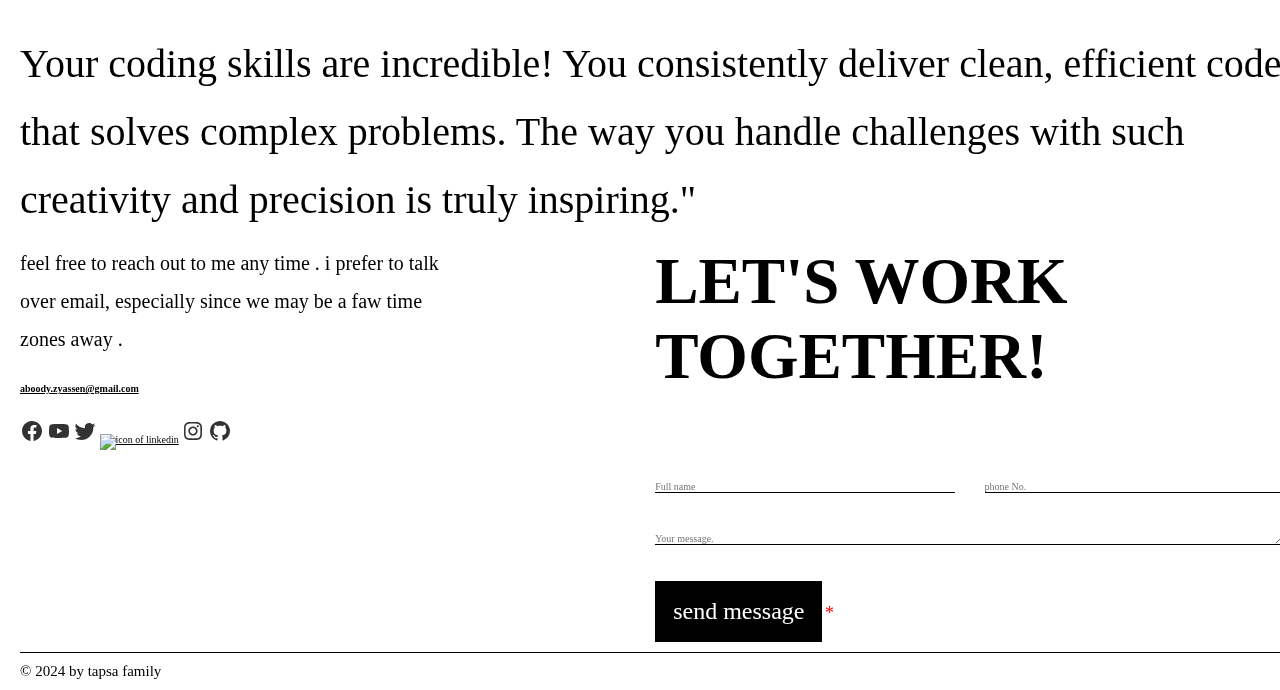
==== commit 79aa907c: "Update index.html" ====
--- a/index.html
+++ b/index.html
@@ -53,7 +53,7 @@
         </p>
         <a class="bio__links say-hi-link" href="#contact">Say Hi</a>
           <a class="bio__links find-out-link" href="./assets/mohamedAbusreaResume.pdf">
-           <a Download CV   href="file:///C:/Users/osama/Desktop/ADAM.CV.pdf"> <span class="bio__arrow">↓</span>
+           <a Download CV   href="file:///C:/Users/osama/Desktop/ADAM.CV.pdf" <span class="bio__arrow">↓</span>>
           </a>
       </div>
       <div class="bio__pic-content">
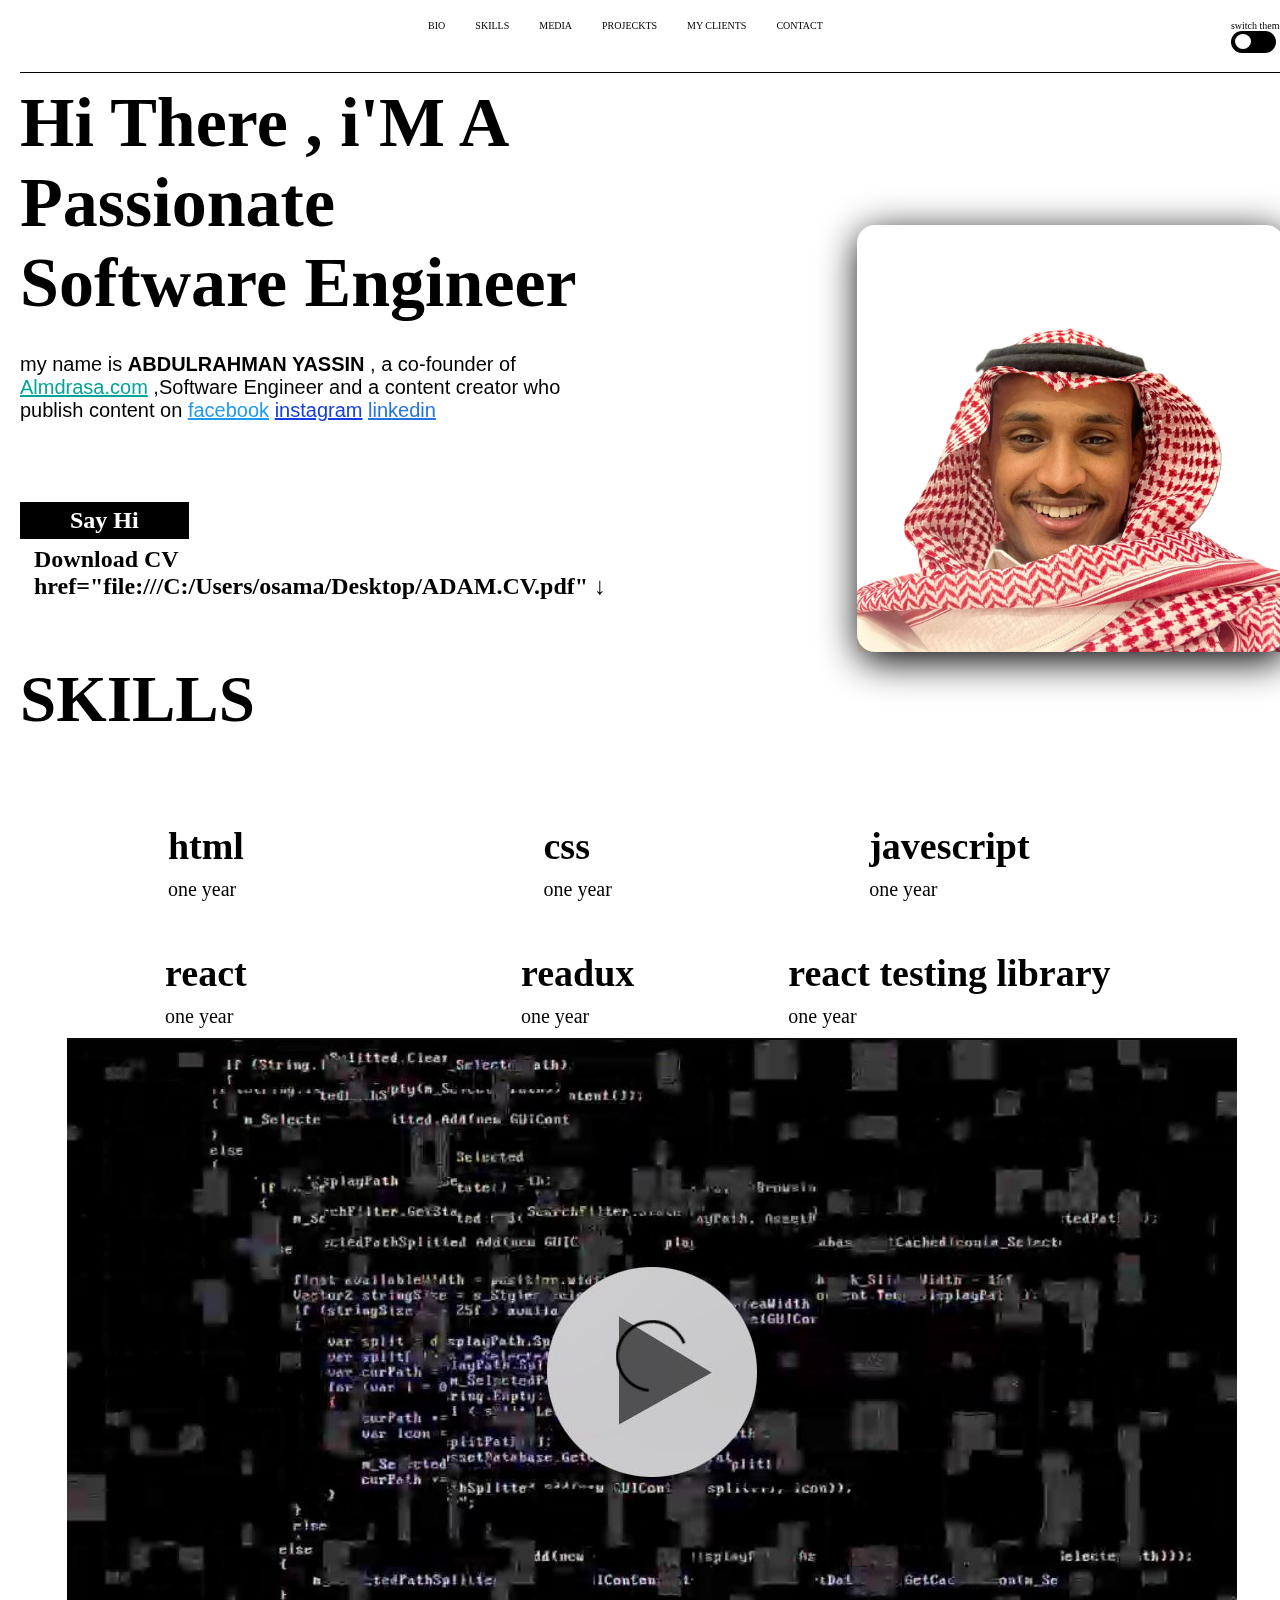
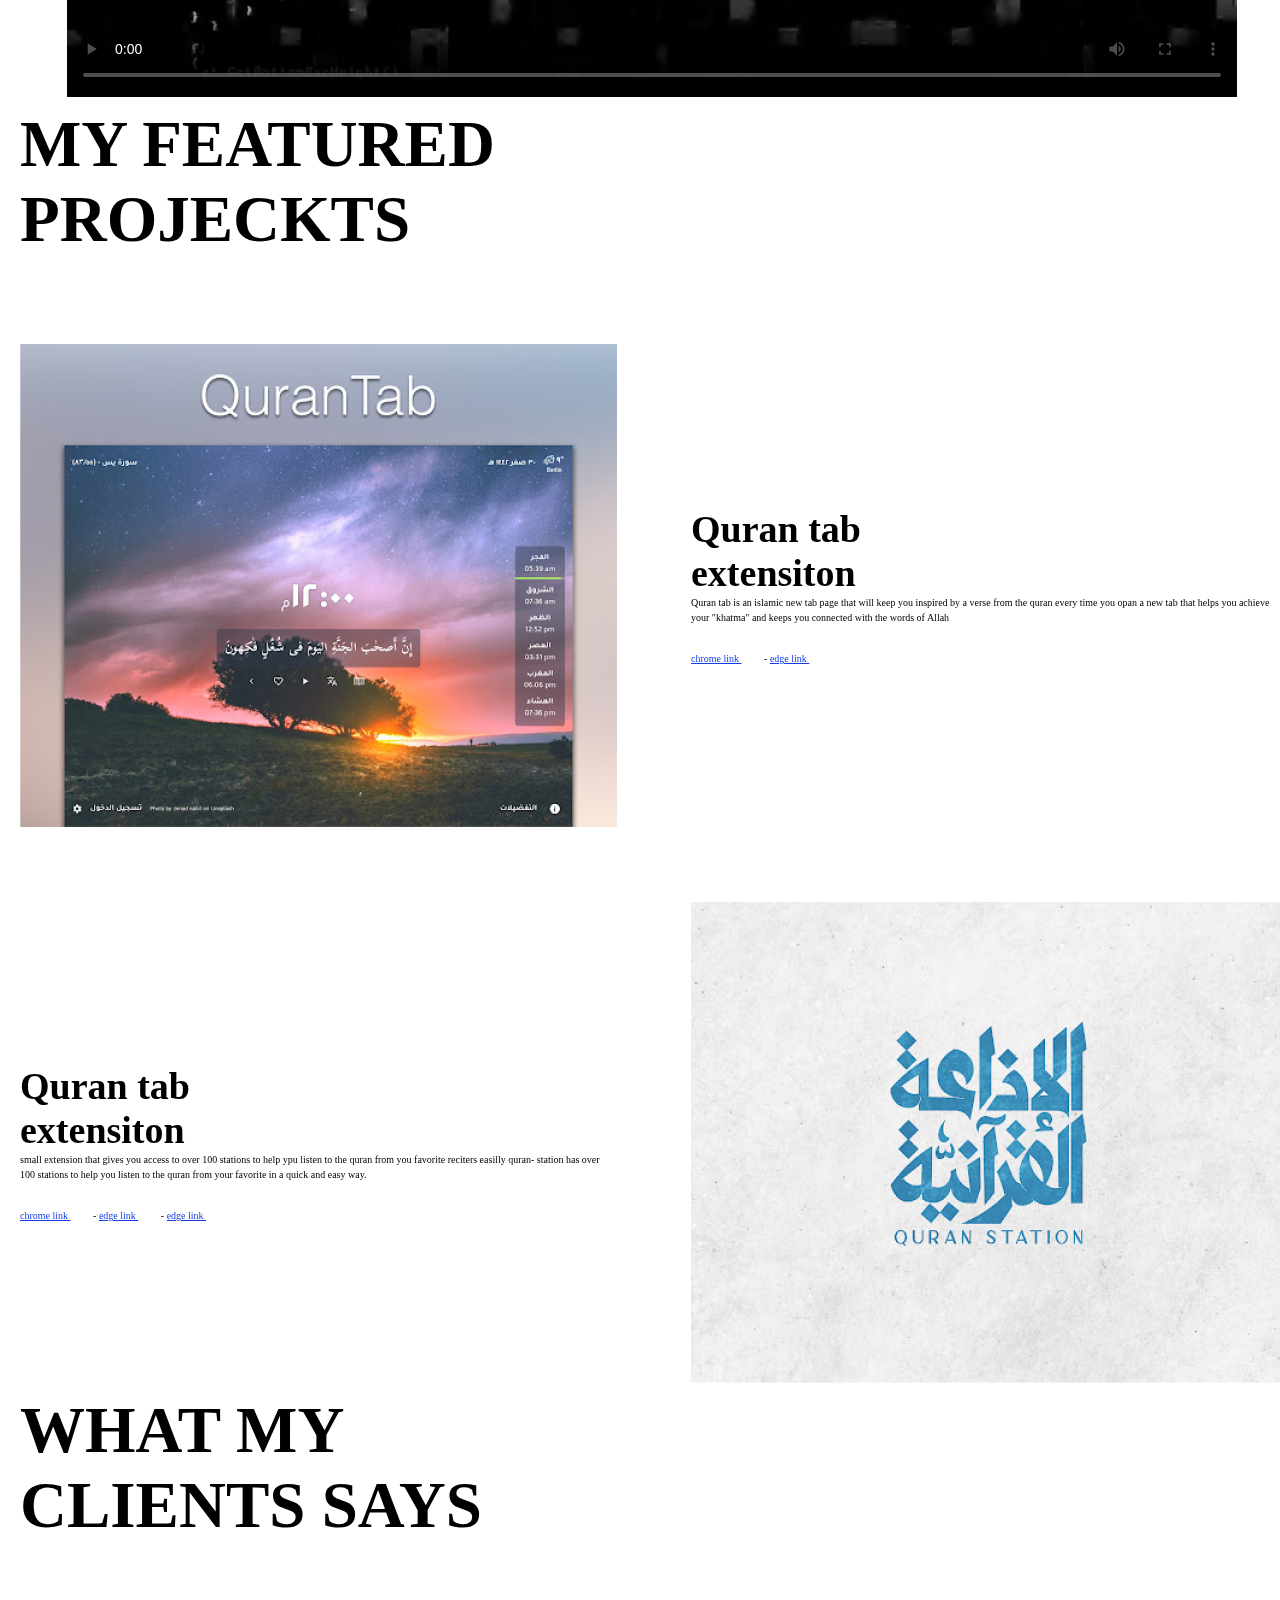
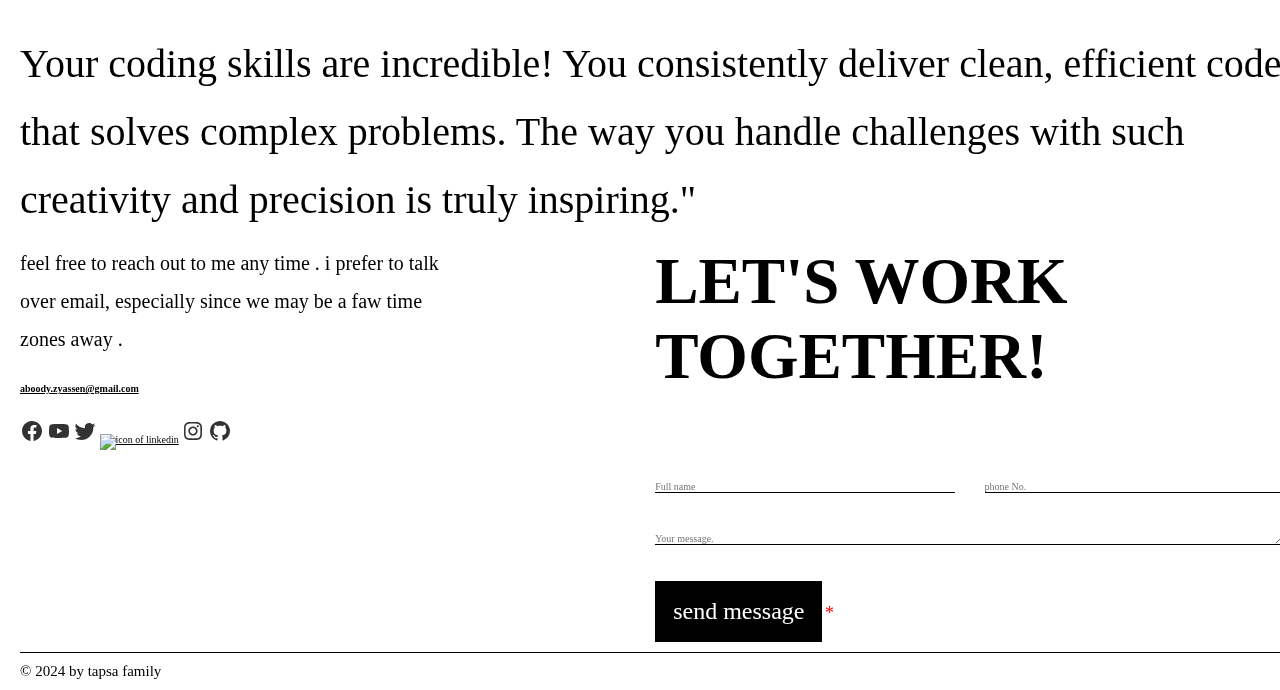
==== commit 82f92fb4: "Update index.html" ====
--- a/index.html
+++ b/index.html
@@ -53,7 +53,7 @@
         </p>
         <a class="bio__links say-hi-link" href="#contact">Say Hi</a>
           <a class="bio__links find-out-link" href="./assets/mohamedAbusreaResume.pdf">
-           <a Download CV   href="file:///C:/Users/osama/Desktop/ADAM.CV.pdf" <span class="bio__arrow">↓</span>>
+            Download CV   href="file:///C:/Users/osama/Desktop/ADAM.CV.pdf" <span class="bio__arrow">↓</span>
           </a>
       </div>
       <div class="bio__pic-content">
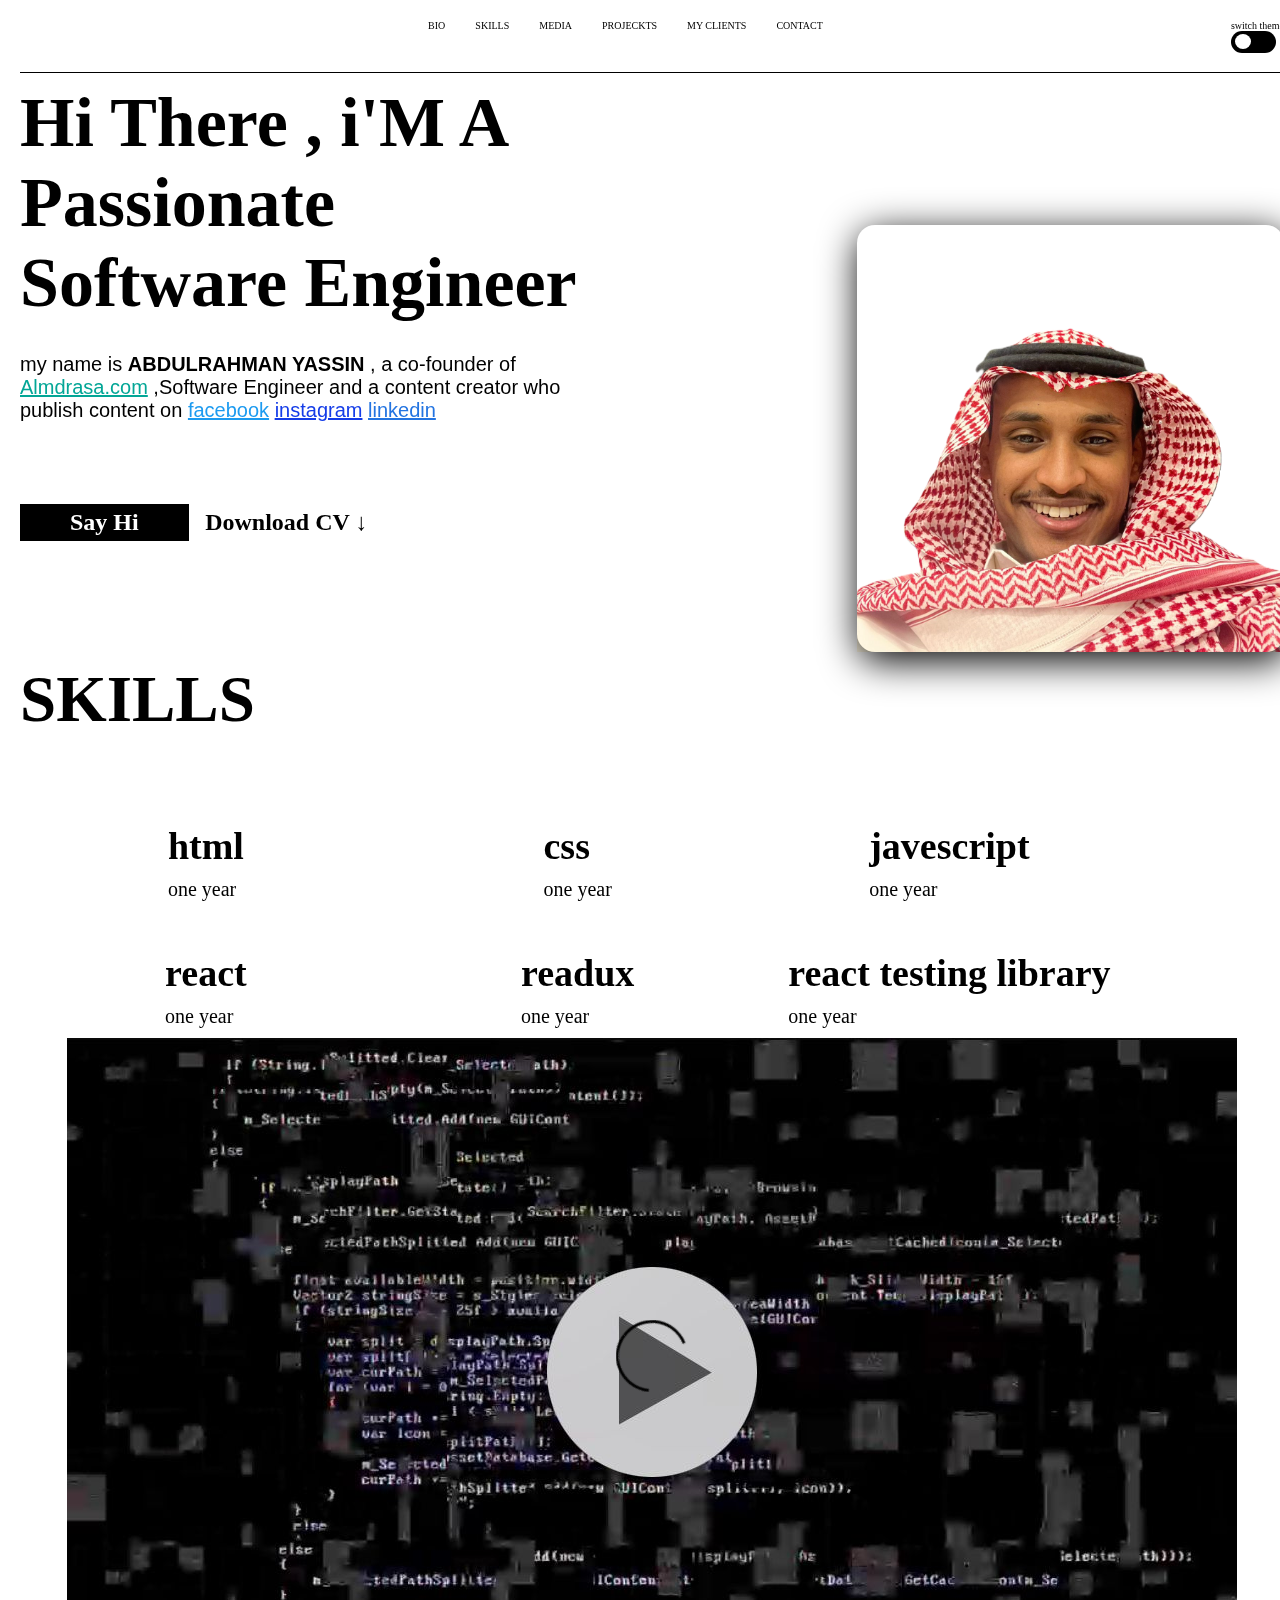
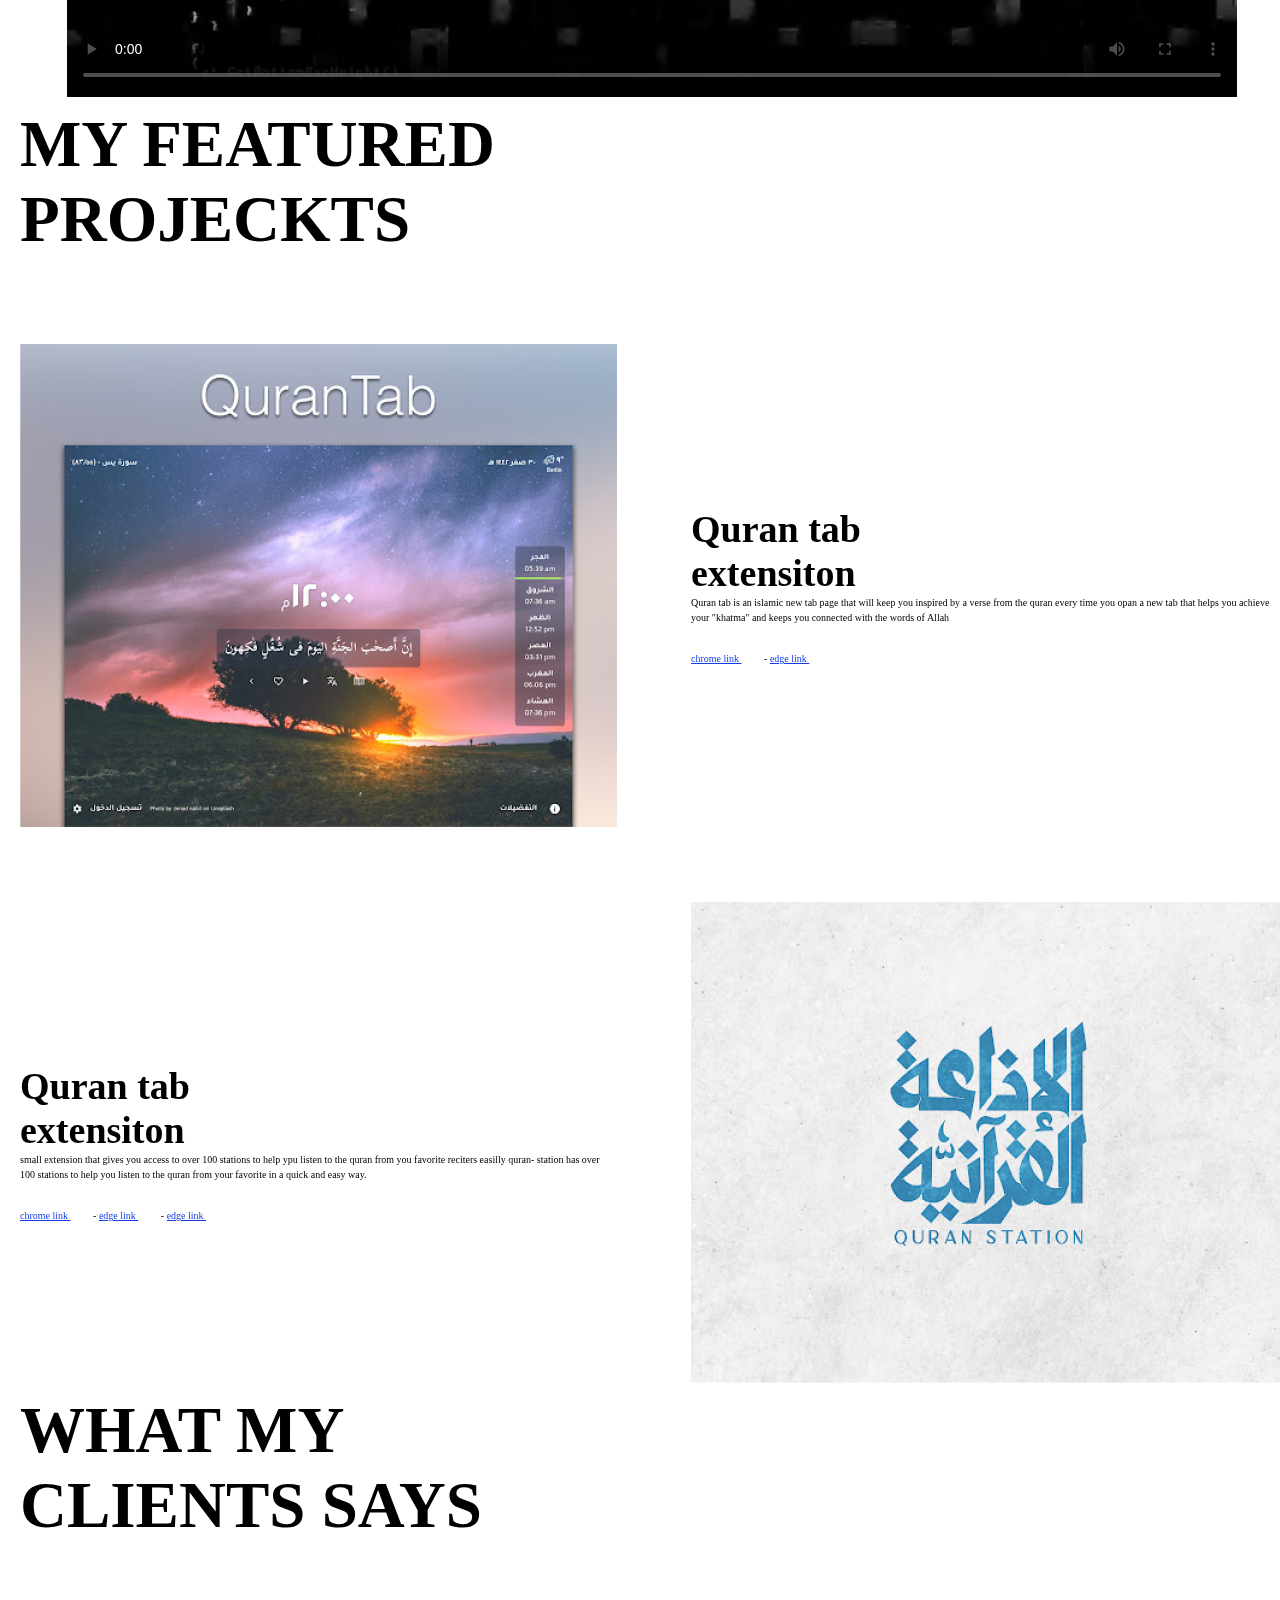
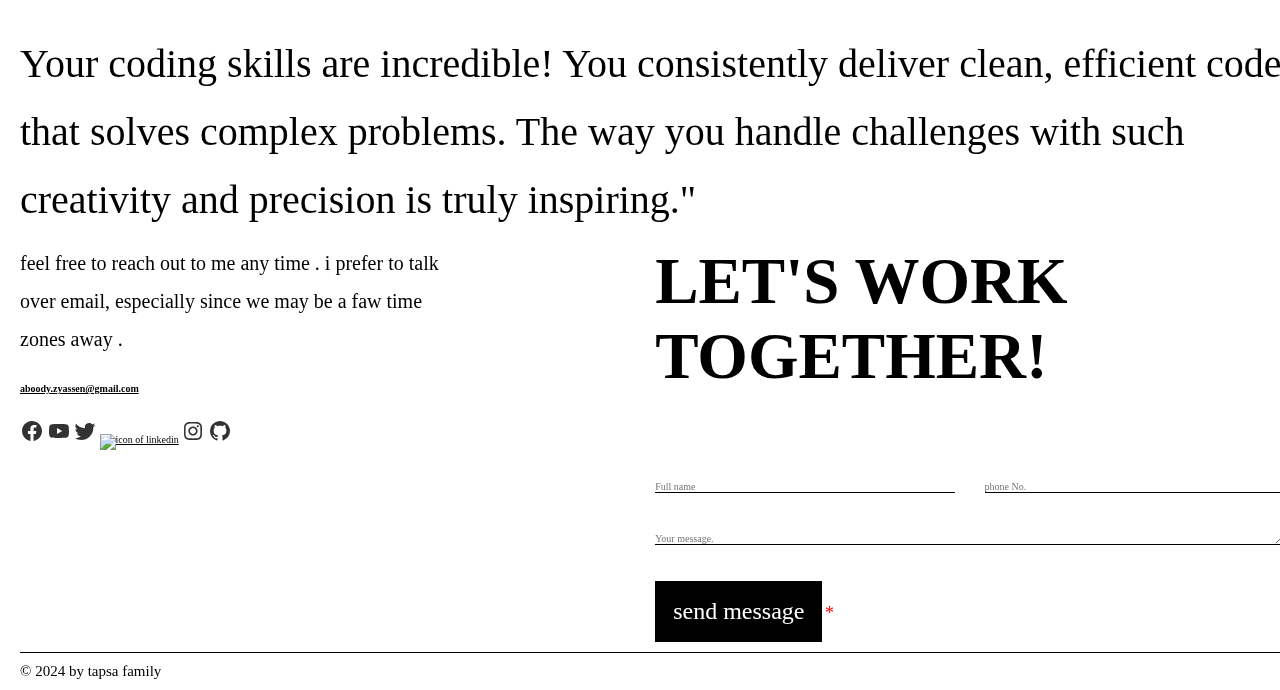
==== commit 4a54d8ff: "Update index.html" ====
--- a/index.html
+++ b/index.html
@@ -53,7 +53,7 @@
         </p>
         <a class="bio__links say-hi-link" href="#contact">Say Hi</a>
           <a class="bio__links find-out-link" href="./assets/mohamedAbusreaResume.pdf">
-            Download CV   href="file:///C:/Users/osama/Desktop/ADAM.CV.pdf" <span class="bio__arrow">↓</span>
+            Download CV  <span class="bio__arrow">↓</span>
           </a>
       </div>
       <div class="bio__pic-content">
